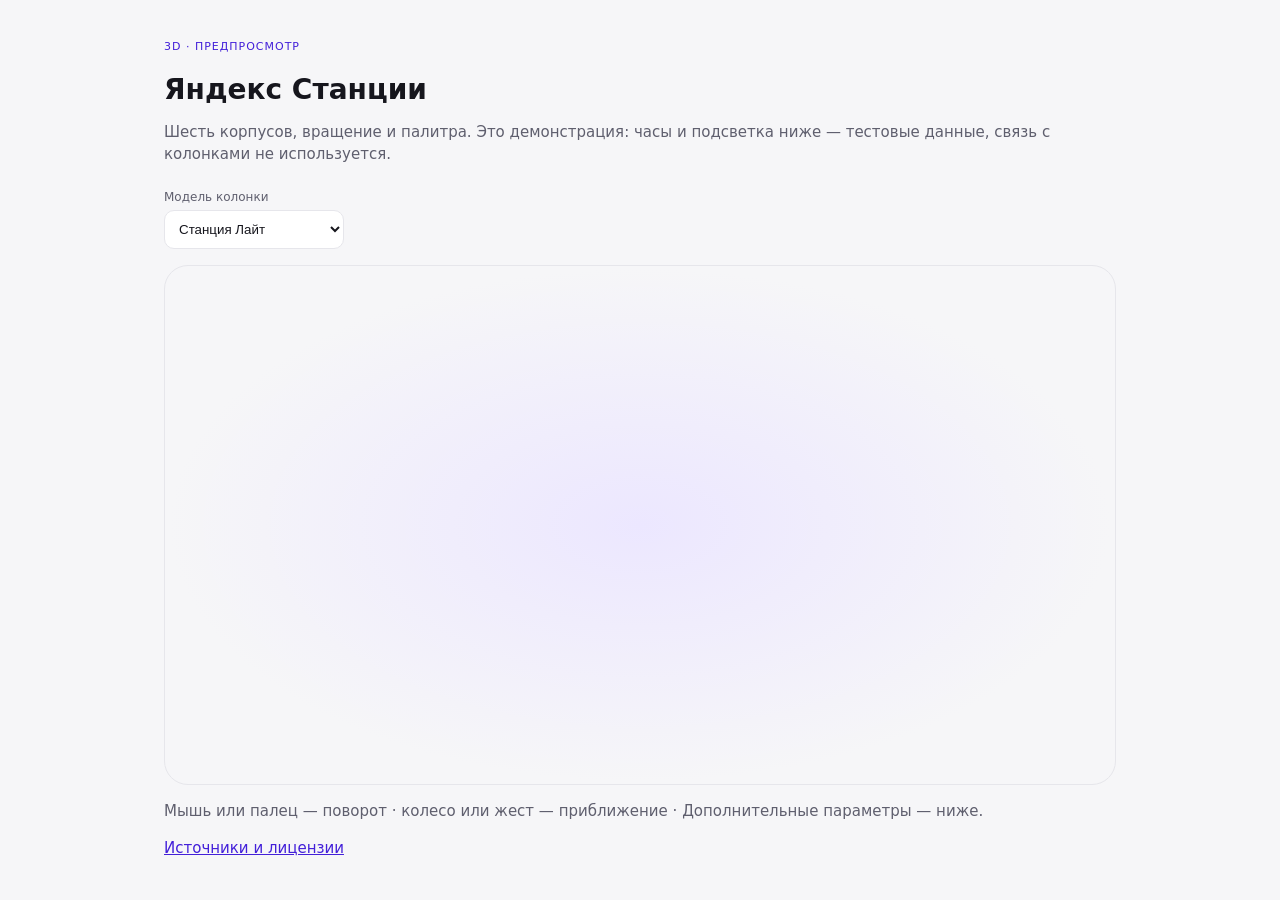
==== static/model-preview.html @ f399ff8c "Add experimental Mini 2 support through existing panel components" ====
<!doctype html>
<html lang="ru"><head><meta charset="utf-8"><meta name="viewport" content="width=device-width,initial-scale=1">
<title>3D-модели Яндекс Станций — предпросмотр</title>
<script src="./preview-theme.js"></script>
<link rel="stylesheet" href="./model.css">
<style>
:root{color-scheme:light;--bg:#F6F6F8;--card:#FFFFFF;--text:#16161D;--muted:#5F5F6E;--border:#E6E6EB;--accent:#6C47FF;--accent-ink:#4320D9;--accent-soft:#ECE7FF}
@media(prefers-color-scheme:dark){:root:not([data-theme="light"]){color-scheme:dark;--bg:#111116;--card:#1A1A21;--text:#EDEDF2;--muted:#9C9CAB;--border:#2A2A33;--accent:#8B6CFF;--accent-ink:#C2B3FF;--accent-soft:#2A2342}}
:root[data-theme="dark"]{color-scheme:dark;--bg:#111116;--card:#1A1A21;--text:#EDEDF2;--muted:#9C9CAB;--border:#2A2A33;--accent:#8B6CFF;--accent-ink:#C2B3FF;--accent-soft:#2A2342}
*{box-sizing:border-box}body{margin:0;background:var(--bg);color:var(--text);font:15px system-ui,sans-serif}main{max-width:1000px;margin:36px auto;padding:0 24px}h1{margin-bottom:8px;font-size:28px}p{color:var(--muted);line-height:1.5}label{display:block;font-size:12px;margin:24px 0 6px;color:var(--muted)}select{background:var(--card);color:var(--text);border:1px solid var(--border);padding:10px;border-radius:10px;min-width:180px}.model-view{position:relative;width:100%;height:520px;touch-action:none;cursor:grab;margin-top:16px;border:1px solid var(--border);border-radius:24px;background:radial-gradient(ellipse at center,var(--accent-soft),transparent 70%)}.model-view canvas{position:absolute;inset:0;width:100%;height:100%;display:block}#model-viz{pointer-events:none}a{color:var(--accent-ink)}.badge{font-size:11px;letter-spacing:.09em;color:var(--accent-ink)}@media(max-width:600px){main{padding:0 16px}.model-view{height:400px}h1{font-size:23px}}</style>
<script type="importmap">{"imports":{"three":"./vendor/three/three.module.js"}}</script></head>
<body><main><span class="badge">3D · ПРЕДПРОСМОТР</span><h1>Яндекс Станции</h1><p>Шесть корпусов, вращение и палитра. Это демонстрация: часы и подсветка ниже — тестовые данные, связь с колонками не используется.</p>
<label for="preview-model">Модель колонки</label><select id="preview-model"><option value="lite">Станция Лайт</option><option value="lite2">Станция Лайт 2</option><option value="mini2">Станция Мини 2</option><option value="mini3">Станция Мини 3</option><option value="mini3pro">Станция Мини 3 Про</option><option value="station2">Станция 2</option></select>
<div id="model-view" class="model-view"><canvas id="model-viz" aria-hidden="true"></canvas></div>
<section id="model-settings" class="preview-settings" style="margin:20px 0" hidden></section><p id="model-description"></p><p>Мышь или палец — поворот · колесо или жест — приближение · Дополнительные параметры — ниже.</p><p><a href="./models/SOURCES.md">Источники и лицензии</a></p></main>
<script type="module" src="./model-preview.js"></script></body></html>
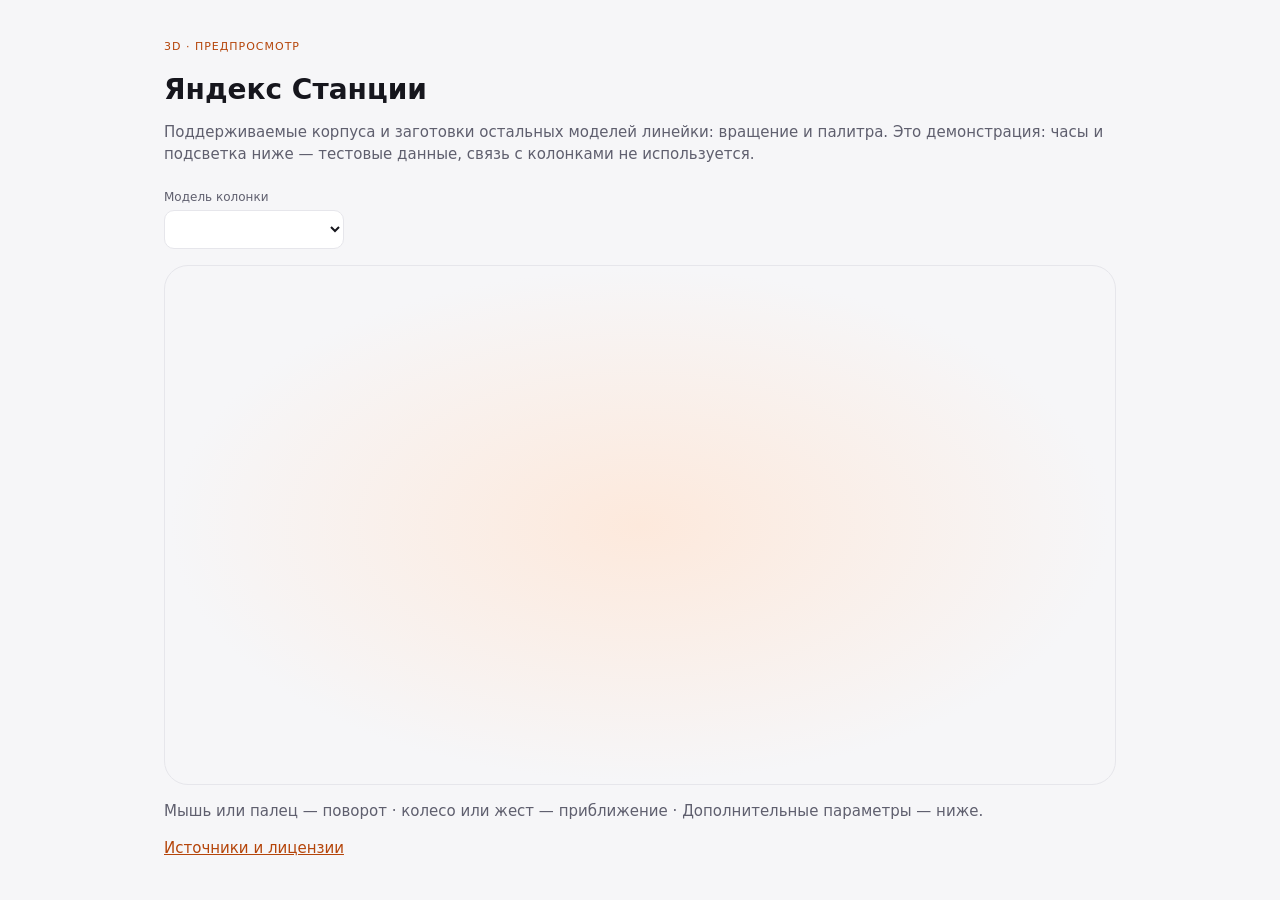
==== commit c58015bd: "yapanel: своё имя, логотип и оранжевая тема вместо фирменного стиля Яндекса - проект и приложение на" ====
--- a/static/model-preview.html
+++ b/static/model-preview.html
@@ -4,13 +4,13 @@
 <script src="./preview-theme.js"></script>
 <link rel="stylesheet" href="./model.css">
 <style>
-:root{color-scheme:light;--bg:#F6F6F8;--card:#FFFFFF;--text:#16161D;--muted:#5F5F6E;--border:#E6E6EB;--accent:#6C47FF;--accent-ink:#4320D9;--accent-soft:#ECE7FF}
-@media(prefers-color-scheme:dark){:root:not([data-theme="light"]){color-scheme:dark;--bg:#111116;--card:#1A1A21;--text:#EDEDF2;--muted:#9C9CAB;--border:#2A2A33;--accent:#8B6CFF;--accent-ink:#C2B3FF;--accent-soft:#2A2342}}
-:root[data-theme="dark"]{color-scheme:dark;--bg:#111116;--card:#1A1A21;--text:#EDEDF2;--muted:#9C9CAB;--border:#2A2A33;--accent:#8B6CFF;--accent-ink:#C2B3FF;--accent-soft:#2A2342}
+:root{color-scheme:light;--bg:#F6F6F8;--card:#FFFFFF;--text:#16161D;--muted:#5F5F6E;--border:#E6E6EB;--accent:#E8590C;--accent-ink:#B5450A;--accent-soft:#FDE9DC}
+@media(prefers-color-scheme:dark){:root:not([data-theme="light"]){color-scheme:dark;--bg:#111116;--card:#1A1A21;--text:#EDEDF2;--muted:#9C9CAB;--border:#2A2A33;--accent:#F47A2E;--accent-ink:#FFB98F;--accent-soft:#3A2619}}
+:root[data-theme="dark"]{color-scheme:dark;--bg:#111116;--card:#1A1A21;--text:#EDEDF2;--muted:#9C9CAB;--border:#2A2A33;--accent:#F47A2E;--accent-ink:#FFB98F;--accent-soft:#3A2619}
 *{box-sizing:border-box}body{margin:0;background:var(--bg);color:var(--text);font:15px system-ui,sans-serif}main{max-width:1000px;margin:36px auto;padding:0 24px}h1{margin-bottom:8px;font-size:28px}p{color:var(--muted);line-height:1.5}label{display:block;font-size:12px;margin:24px 0 6px;color:var(--muted)}select{background:var(--card);color:var(--text);border:1px solid var(--border);padding:10px;border-radius:10px;min-width:180px}.model-view{position:relative;width:100%;height:520px;touch-action:none;cursor:grab;margin-top:16px;border:1px solid var(--border);border-radius:24px;background:radial-gradient(ellipse at center,var(--accent-soft),transparent 70%)}.model-view canvas{position:absolute;inset:0;width:100%;height:100%;display:block}#model-viz{pointer-events:none}a{color:var(--accent-ink)}.badge{font-size:11px;letter-spacing:.09em;color:var(--accent-ink)}@media(max-width:600px){main{padding:0 16px}.model-view{height:400px}h1{font-size:23px}}</style>
 <script type="importmap">{"imports":{"three":"./vendor/three/three.module.js"}}</script></head>
-<body><main><span class="badge">3D · ПРЕДПРОСМОТР</span><h1>Яндекс Станции</h1><p>Шесть корпусов, вращение и палитра. Это демонстрация: часы и подсветка ниже — тестовые данные, связь с колонками не используется.</p>
-<label for="preview-model">Модель колонки</label><select id="preview-model"><option value="lite">Станция Лайт</option><option value="lite2">Станция Лайт 2</option><option value="mini2">Станция Мини 2</option><option value="mini3">Станция Мини 3</option><option value="mini3pro">Станция Мини 3 Про</option><option value="station2">Станция 2</option></select>
+<body><main><span class="badge">3D · ПРЕДПРОСМОТР</span><h1>Яндекс Станции</h1><p>Поддерживаемые корпуса и заготовки остальных моделей линейки: вращение и палитра. Это демонстрация: часы и подсветка ниже — тестовые данные, связь с колонками не используется.</p>
+<label for="preview-model">Модель колонки</label><select id="preview-model"></select>
 <div id="model-view" class="model-view"><canvas id="model-viz" aria-hidden="true"></canvas></div>
 <section id="model-settings" class="preview-settings" style="margin:20px 0" hidden></section><p id="model-description"></p><p>Мышь или палец — поворот · колесо или жест — приближение · Дополнительные параметры — ниже.</p><p><a href="./models/SOURCES.md">Источники и лицензии</a></p></main>
 <script type="module" src="./model-preview.js"></script></body></html>
--- a/static/model.css
+++ b/static/model.css
@@ -0,0 +1,7 @@
+.studio-view .studio-canvas{z-index:1;outline:none}
+.studio-error,.studio-caption{position:absolute;inset:45% 12px auto;text-align:center;z-index:2}
+/* Только страница предпросмотра моделей: в панели строки настроек оформлены её общими стилями (.set-item). */
+.preview-settings .set-item{display:flex;align-items:center;justify-content:space-between;gap:16px;padding:12px 0;border-top:1px solid var(--border,#8885)}
+.preview-settings .set-label b{display:block}.preview-settings .set-label small{display:block;color:var(--muted,#a5a5b2);font-size:12px;margin-top:2px}
+.preview-settings select,.preview-settings button{background:var(--card,#222);color:var(--text,inherit);padding:8px 12px;border:1px solid var(--border,#8885);border-radius:8px;cursor:pointer}
+.preview-settings input.switch{width:20px;height:20px}
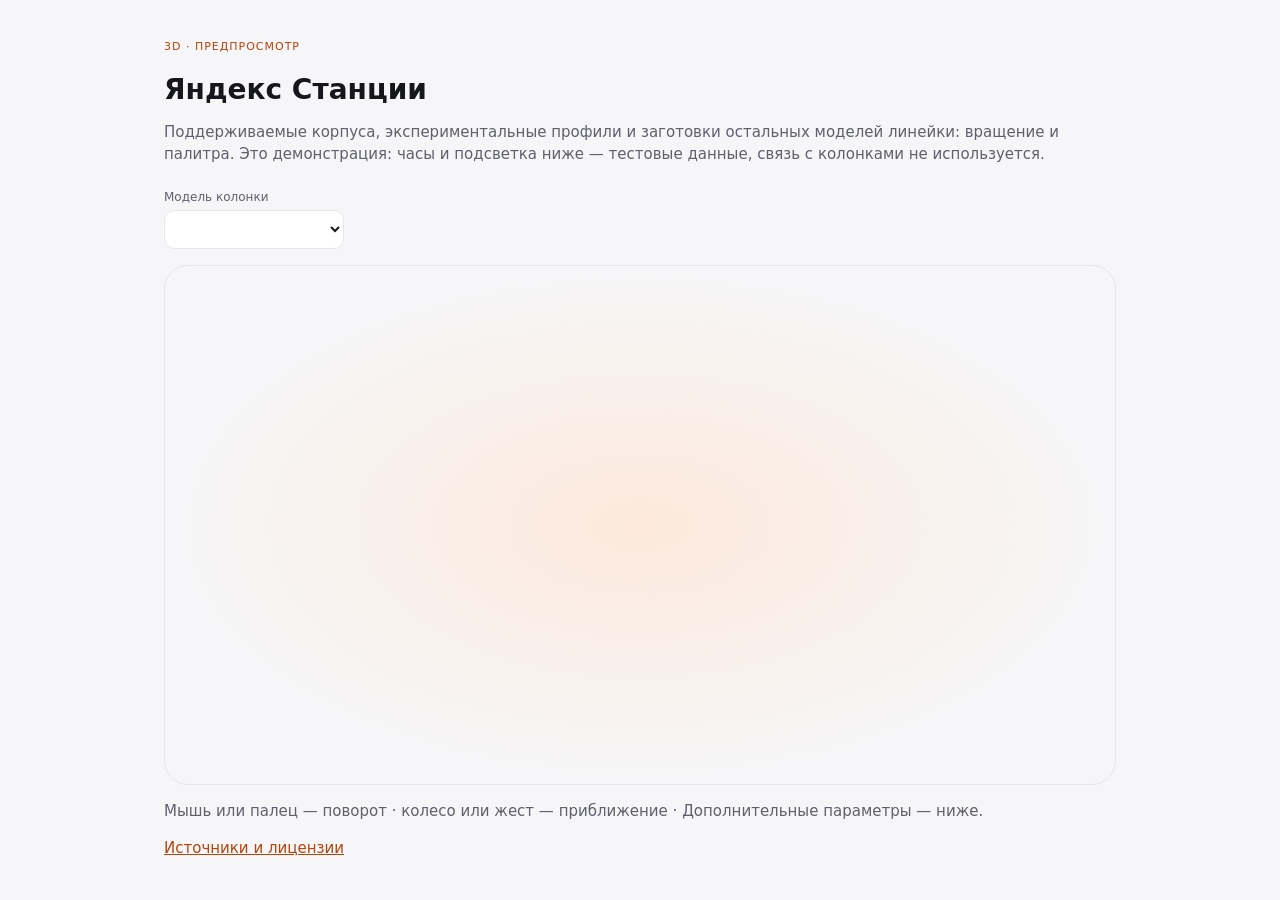
==== commit a0435d72: "Add experimental Cucumber Midi profile and tested factory-9 adapters" ====
--- a/static/model-preview.html
+++ b/static/model-preview.html
@@ -7,9 +7,9 @@
 :root{color-scheme:light;--bg:#F6F6F8;--card:#FFFFFF;--text:#16161D;--muted:#5F5F6E;--border:#E6E6EB;--accent:#E8590C;--accent-ink:#B5450A;--accent-soft:#FDE9DC}
 @media(prefers-color-scheme:dark){:root:not([data-theme="light"]){color-scheme:dark;--bg:#111116;--card:#1A1A21;--text:#EDEDF2;--muted:#9C9CAB;--border:#2A2A33;--accent:#F47A2E;--accent-ink:#FFB98F;--accent-soft:#3A2619}}
 :root[data-theme="dark"]{color-scheme:dark;--bg:#111116;--card:#1A1A21;--text:#EDEDF2;--muted:#9C9CAB;--border:#2A2A33;--accent:#F47A2E;--accent-ink:#FFB98F;--accent-soft:#3A2619}
-*{box-sizing:border-box}body{margin:0;background:var(--bg);color:var(--text);font:15px system-ui,sans-serif}main{max-width:1000px;margin:36px auto;padding:0 24px}h1{margin-bottom:8px;font-size:28px}p{color:var(--muted);line-height:1.5}label{display:block;font-size:12px;margin:24px 0 6px;color:var(--muted)}select{background:var(--card);color:var(--text);border:1px solid var(--border);padding:10px;border-radius:10px;min-width:180px}.model-view{position:relative;width:100%;height:520px;touch-action:none;cursor:grab;margin-top:16px;border:1px solid var(--border);border-radius:24px;background:radial-gradient(ellipse at center,var(--accent-soft),transparent 70%)}.model-view canvas{position:absolute;inset:0;width:100%;height:100%;display:block}#model-viz{pointer-events:none}a{color:var(--accent-ink)}.badge{font-size:11px;letter-spacing:.09em;color:var(--accent-ink)}@media(max-width:600px){main{padding:0 16px}.model-view{height:400px}h1{font-size:23px}}</style>
+*{box-sizing:border-box}body{margin:0;background:var(--bg);color:var(--text);font:15px system-ui,sans-serif}main{max-width:1000px;margin:36px auto;padding:0 24px}h1{margin-bottom:8px;font-size:28px}p{color:var(--muted);line-height:1.5}label{display:block;font-size:12px;margin:24px 0 6px;color:var(--muted)}select{background:var(--card);color:var(--text);border:1px solid var(--border);padding:10px;border-radius:10px;min-width:180px;max-width:100%}.model-view{position:relative;width:100%;height:520px;touch-action:none;cursor:grab;margin-top:16px;border:1px solid var(--border);border-radius:24px;background:radial-gradient(ellipse at center,var(--accent-soft),transparent 70%)}.model-view canvas{position:absolute;inset:0;width:100%;height:100%;display:block}#model-viz{pointer-events:none}a{color:var(--accent-ink)}.badge{font-size:11px;letter-spacing:.09em;color:var(--accent-ink)}@media(max-width:600px){main{padding:0 16px}.model-view{height:400px}h1{font-size:23px}}</style>
 <script type="importmap">{"imports":{"three":"./vendor/three/three.module.js"}}</script></head>
-<body><main><span class="badge">3D · ПРЕДПРОСМОТР</span><h1>Яндекс Станции</h1><p>Поддерживаемые корпуса и заготовки остальных моделей линейки: вращение и палитра. Это демонстрация: часы и подсветка ниже — тестовые данные, связь с колонками не используется.</p>
+<body><main><span class="badge">3D · ПРЕДПРОСМОТР</span><h1>Яндекс Станции</h1><p>Поддерживаемые корпуса, экспериментальные профили и заготовки остальных моделей линейки: вращение и палитра. Это демонстрация: часы и подсветка ниже — тестовые данные, связь с колонками не используется.</p>
 <label for="preview-model">Модель колонки</label><select id="preview-model"></select>
 <div id="model-view" class="model-view"><canvas id="model-viz" aria-hidden="true"></canvas></div>
 <section id="model-settings" class="preview-settings" style="margin:20px 0" hidden></section><p id="model-description"></p><p>Мышь или палец — поворот · колесо или жест — приближение · Дополнительные параметры — ниже.</p><p><a href="./models/SOURCES.md">Источники и лицензии</a></p></main>
